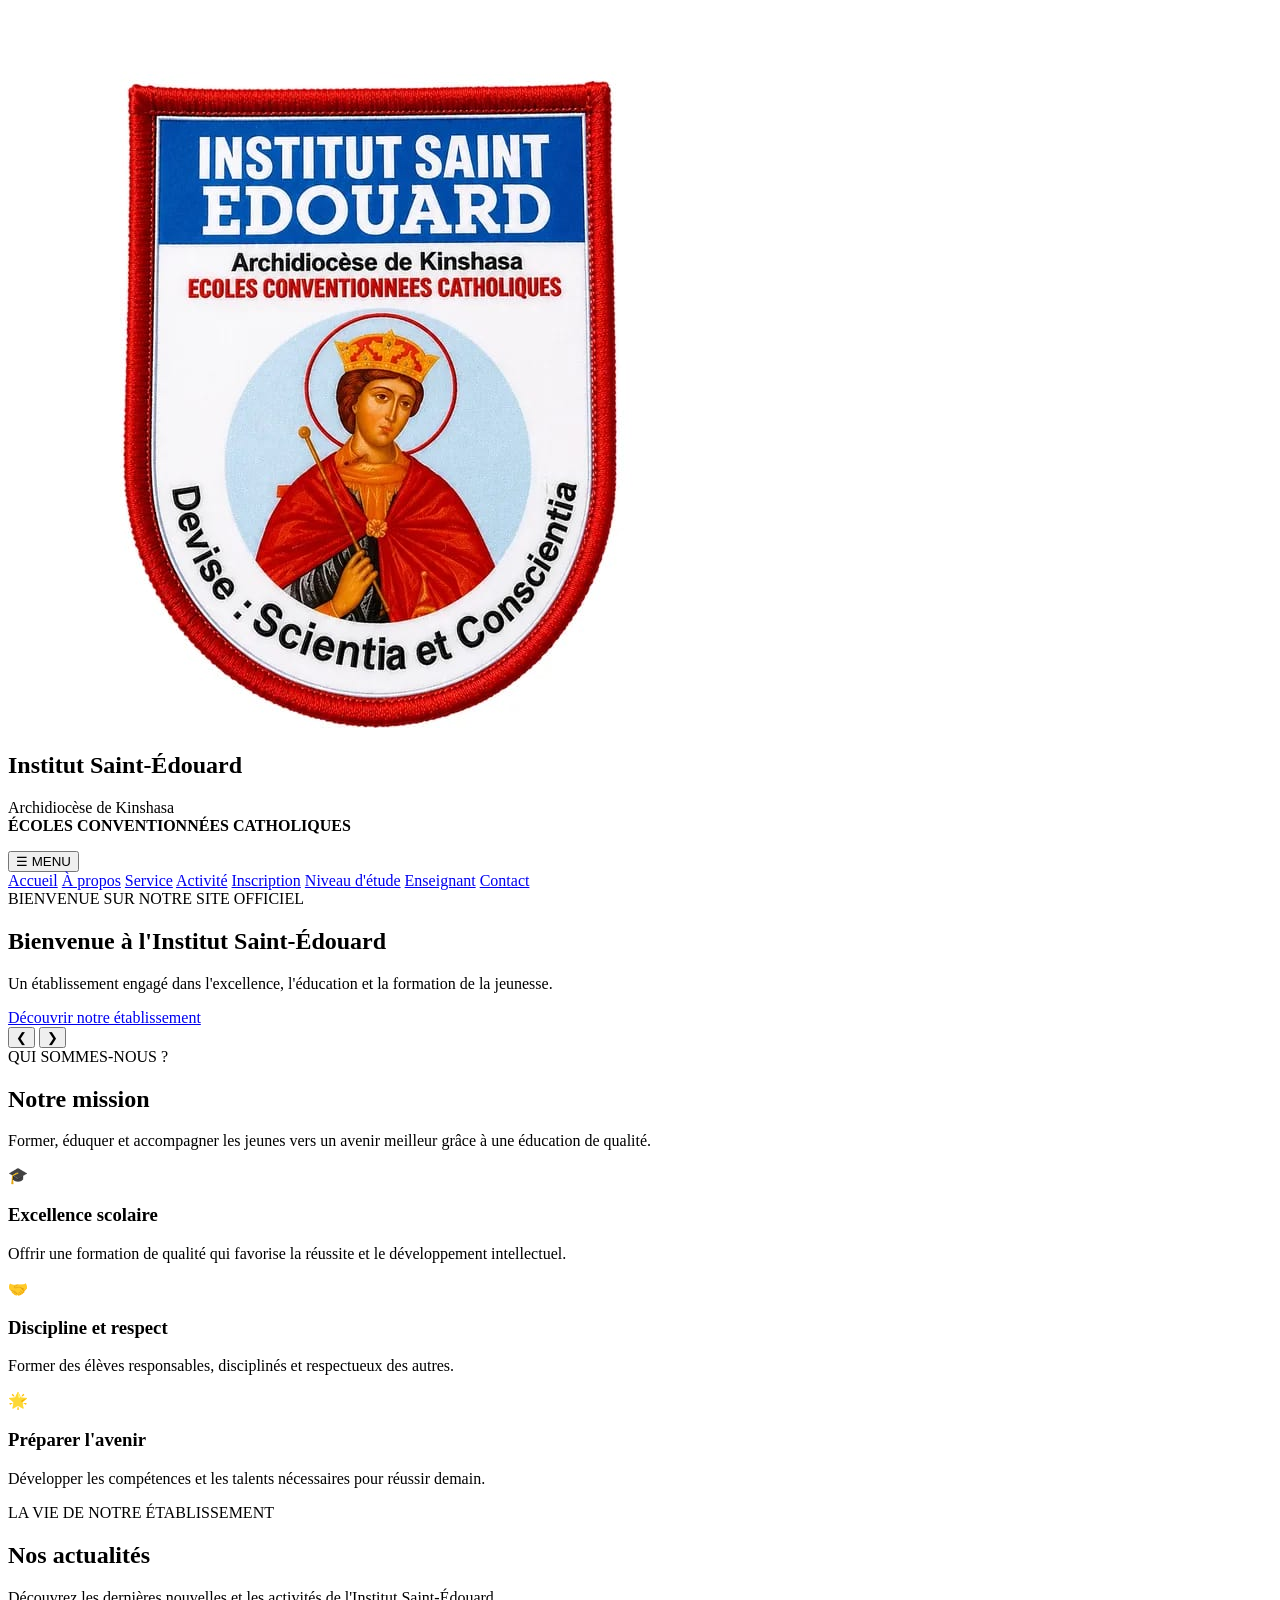
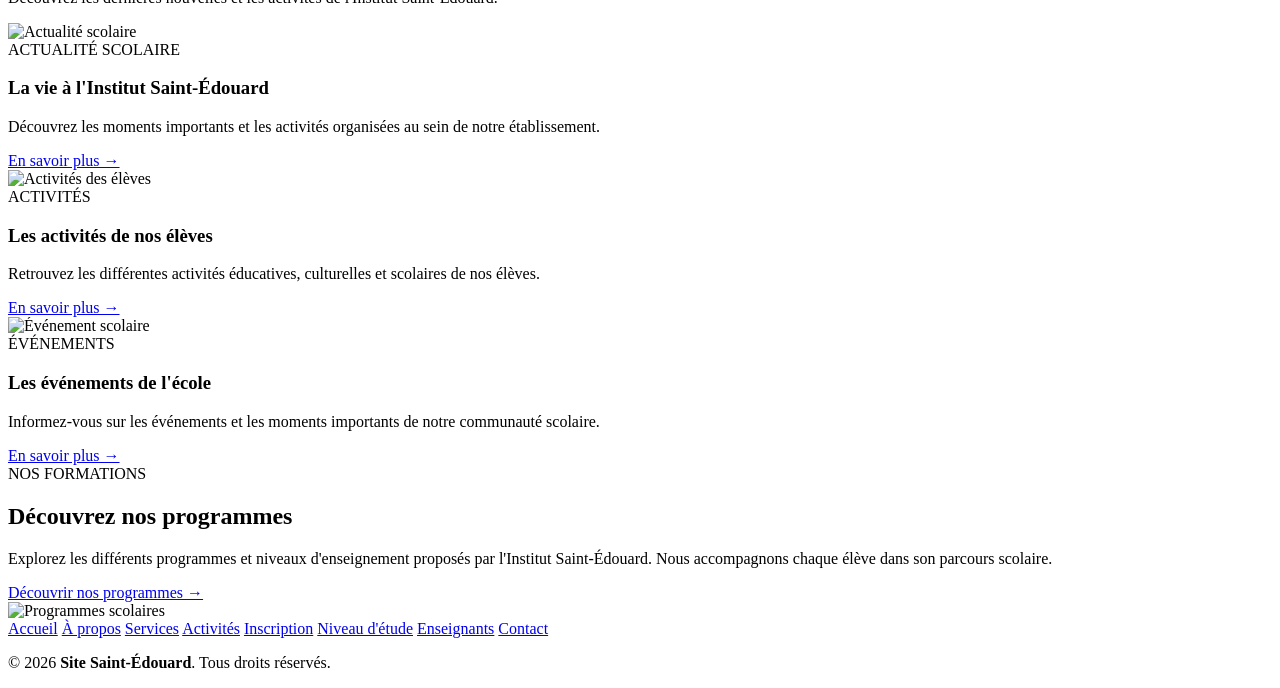
==== index.html @ 2441a12b "Update index.html" ====
<!DOCTYPE html>
<html lang="fr">

<head>
    <meta charset="UTF-8">
    <meta name="viewport" content="width=device-width, initial-scale=1.0">

    <title>Institut Saint-Édouard</title>

    <link rel="stylesheet" href="index.css">
</head>

<body>

<body>

    
<section class="accueil" id="accueil">

    <div class="fond-overlay"></div>

    <header class="header">
        <div class="identite">
            <img src="logo.jpeg" class="logo" alt="Logo">

            <div class="identite-texte">
                <h1>Institut Saint-Édouard</h1>
                <p>
                    Archidiocèse de Kinshasa<br>
                    <strong>ÉCOLES CONVENTIONNÉES CATHOLIQUES</strong>
                </p>
            </div>
        </div>

        <div class="navigation">
            <button class="menu-btn" id="menuBtn"
                aria-expanded="false" aria-controls="nav">
                <span class="menu-icon">☰</span> MENU
            </button>

            <nav class="nav" id="nav">
                <a href="accueil.html">Accueil</a>
                <a href="apropos.html">À propos</a>
                <a href="Service.html">Service</a>
                <a href="Activité.html">Activité</a>
                <a href="inscription.html">Inscription</a>
                <a href="Niveau_D'étude.html">Niveau d'étude</a>
                <a href="Enseignant.html">Enseignant</a>
                <a href="contact.html">Contact</a>
            </nav>
        </div>
    </header>

    <div class="hero-content" id="heroContent">
        <span class="sous-titre" id="slideSubtitle">
            BIENVENUE SUR NOTRE SITE OFFICIEL
        </span>

        <h2 id="slideTitle">
            Bienvenue à l'Institut Saint-Édouard
        </h2>

        <p id="slideDescription">
            Un établissement engagé dans l'excellence,
            l'éducation et la formation de la jeunesse.
        </p>

        <a href="apropos.html" class="btn-decouvrir">
            Découvrir notre établissement
        </a>
    </div>

    <div class="slider-controls">
        <button id="prevSlide" aria-label="Image précédente">❮</button>
        <button id="nextSlide" aria-label="Image suivante">❯</button>
    </div>

    <div class="slider-indicators" id="sliderIndicators"></div>

</section>
    
<section class="mission-section">

    <div class="section-heading">
        <span>QUI SOMMES-NOUS ?</span>
        <h2>Notre mission</h2>
        <p>
            Former, éduquer et accompagner les jeunes vers un avenir
            meilleur grâce à une éducation de qualité.
        </p>
    </div>

    <div class="mission-container">

        <div class="mission-card">
            <div class="mission-icon">🎓</div>
            <h3>Excellence scolaire</h3>
            <p>
                Offrir une formation de qualité qui favorise
                la réussite et le développement intellectuel.
            </p>
        </div>

        <div class="mission-card">
            <div class="mission-icon">🤝</div>
            <h3>Discipline et respect</h3>
            <p>
                Former des élèves responsables, disciplinés
                et respectueux des autres.
            </p>
        </div>

        <div class="mission-card">
            <div class="mission-icon">🌟</div>
            <h3>Préparer l'avenir</h3>
            <p>
                Développer les compétences et les talents
                nécessaires pour réussir demain.
            </p>
        </div>

    </div>

</section>


<section class="actualites-section">

    <div class="section-heading">
        <span>LA VIE DE NOTRE ÉTABLISSEMENT</span>
        <h2>Nos actualités</h2>
        <p>
            Découvrez les dernières nouvelles et les activités
            de l'Institut Saint-Édouard.
        </p>
    </div>

    <div class="actualites-container">

        <article class="actualite-card">
            <img src="programmes6.jpg" alt="Actualité scolaire">

            <div class="actualite-content">
                <span class="actualite-date">ACTUALITÉ SCOLAIRE</span>
                <h3>La vie à l'Institut Saint-Édouard</h3>
                <p>
                    Découvrez les moments importants et les activités
                    organisées au sein de notre établissement.
                </p>
                <a href="actualite1.html">En savoir plus →</a>
            </div>
        </article>

        <article class="actualite-card">
            <img src="programmes1.jpg" alt="Activités des élèves">

            <div class="actualite-content">
                <span class="actualite-date">ACTIVITÉS</span>
                <h3>Les activités de nos élèves</h3>
                <p>
                    Retrouvez les différentes activités éducatives,
                    culturelles et scolaires de nos élèves.
                </p>
                <a href="actualite2.html">En savoir plus →</a>
            </div>
        </article>

        <article class="actualite-card">
            <img src="programmes5.jpg" alt="Événement scolaire">

            <div class="actualite-content">
                <span class="actualite-date">ÉVÉNEMENTS</span>
                <h3>Les événements de l'école</h3>
                <p>
                    Informez-vous sur les événements et les moments
                    importants de notre communauté scolaire.
                </p>
                <a href="actualite3.html">En savoir plus →</a>
            </div>
        </article>

    </div>

</section>


<section class="programmes-section">

    <div class="programmes-content">

        <div class="programmes-text">
            <span>NOS FORMATIONS</span>

            <h2>Découvrez nos programmes</h2>

            <p>
                Explorez les différents programmes et niveaux
                d'enseignement proposés par l'Institut Saint-Édouard.
                Nous accompagnons chaque élève dans son parcours scolaire.
            </p>

            <a href="Niveau_D'étude.html" class="btn-programmes">
                Découvrir nos programmes →
            </a>
        </div>

        <div class="programmes-image">
            <img src="school3.PNG" alt="Programmes scolaires">
        </div>

    </div>

</section>

<footer class="footer">

    <div class="footer-navigation">
        <a href="accueil.html">Accueil</a>
        <a href="apropos.html">À propos</a>
        <a href="Service.html">Services</a>
        <a href="Activité.html">Activités</a>
        <a href="inscription.html">Inscription</a>
        <a href="Niveau_D'étude.html">Niveau d'étude</a>
        <a href="Enseignant.html">Enseignants</a>
        <a href="contact.html">Contact</a>
    </div>

    <div class="footer-divider"></div>

    <p class="footer-copy">
        © 2026 <strong>Site Saint-Édouard</strong>.
        Tous droits réservés.
    </p>

</footer>



    <script src="index.js"></script>

</body>
</html>
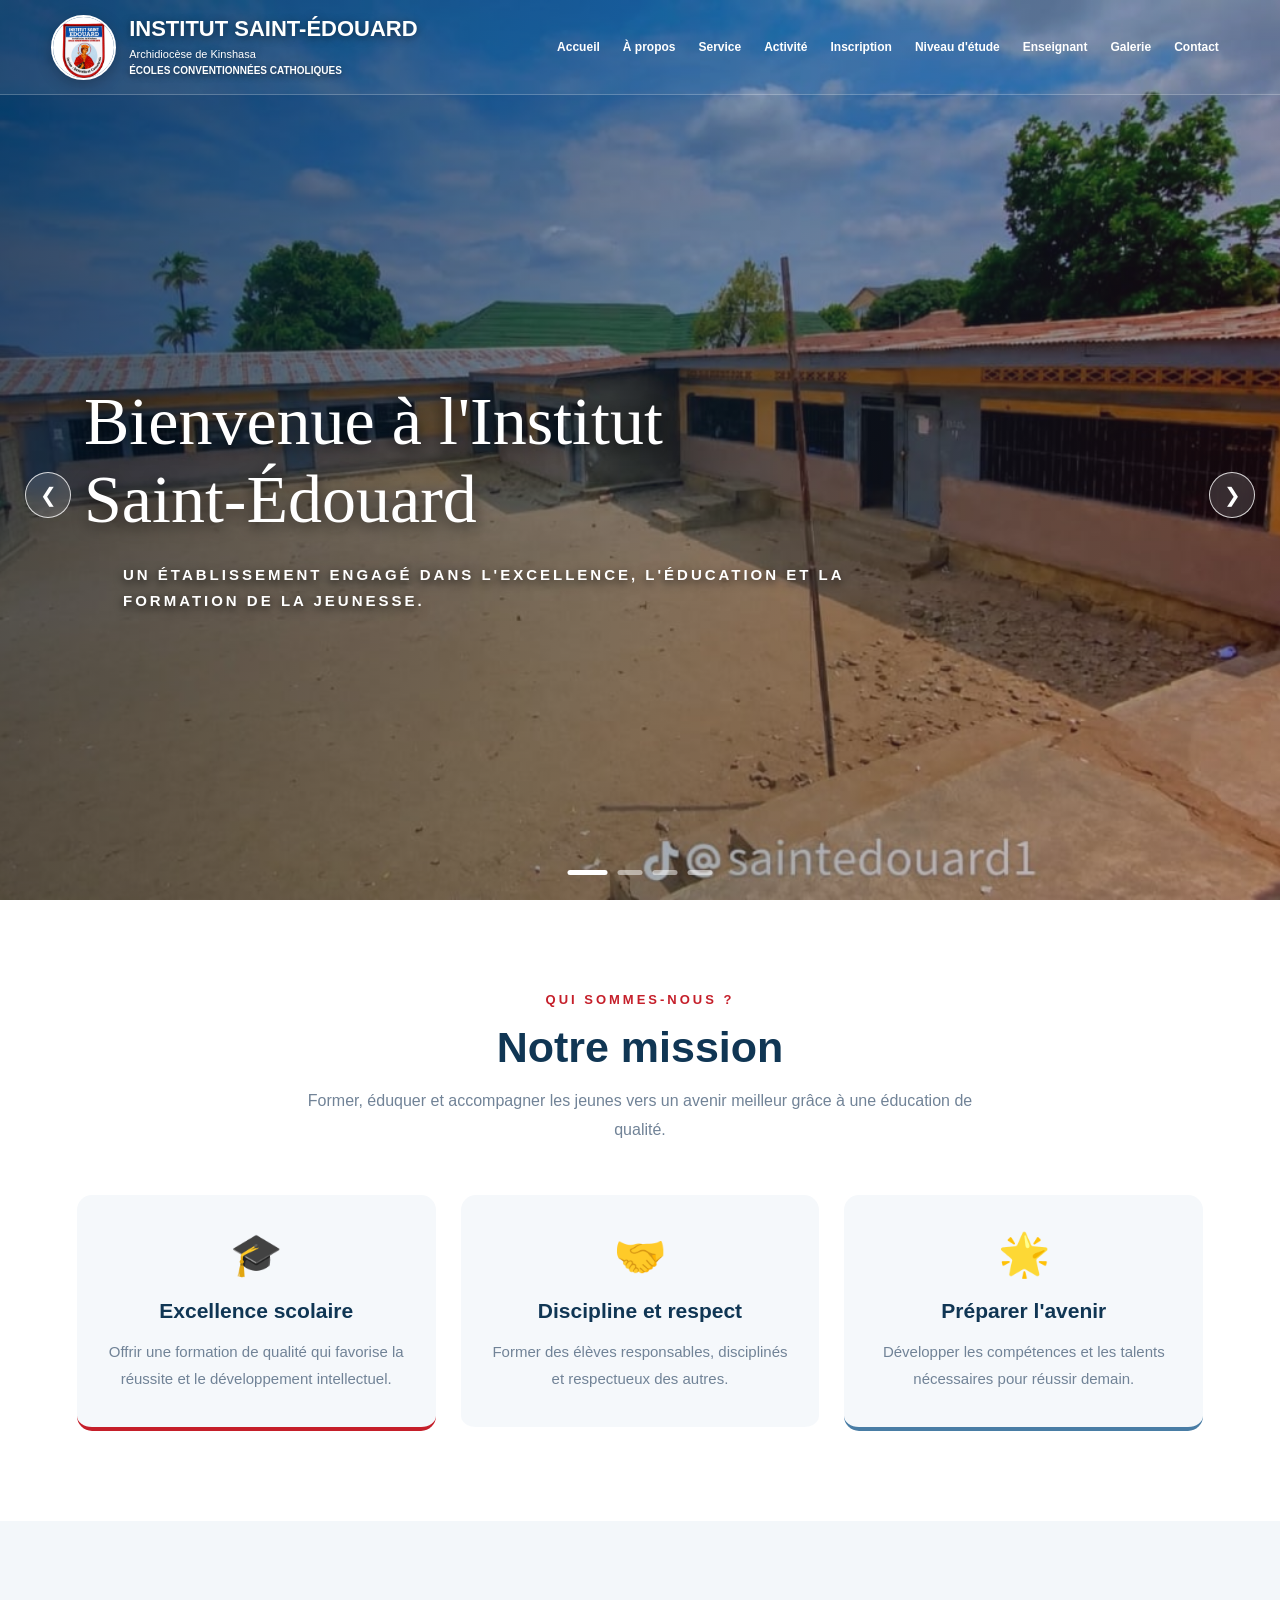
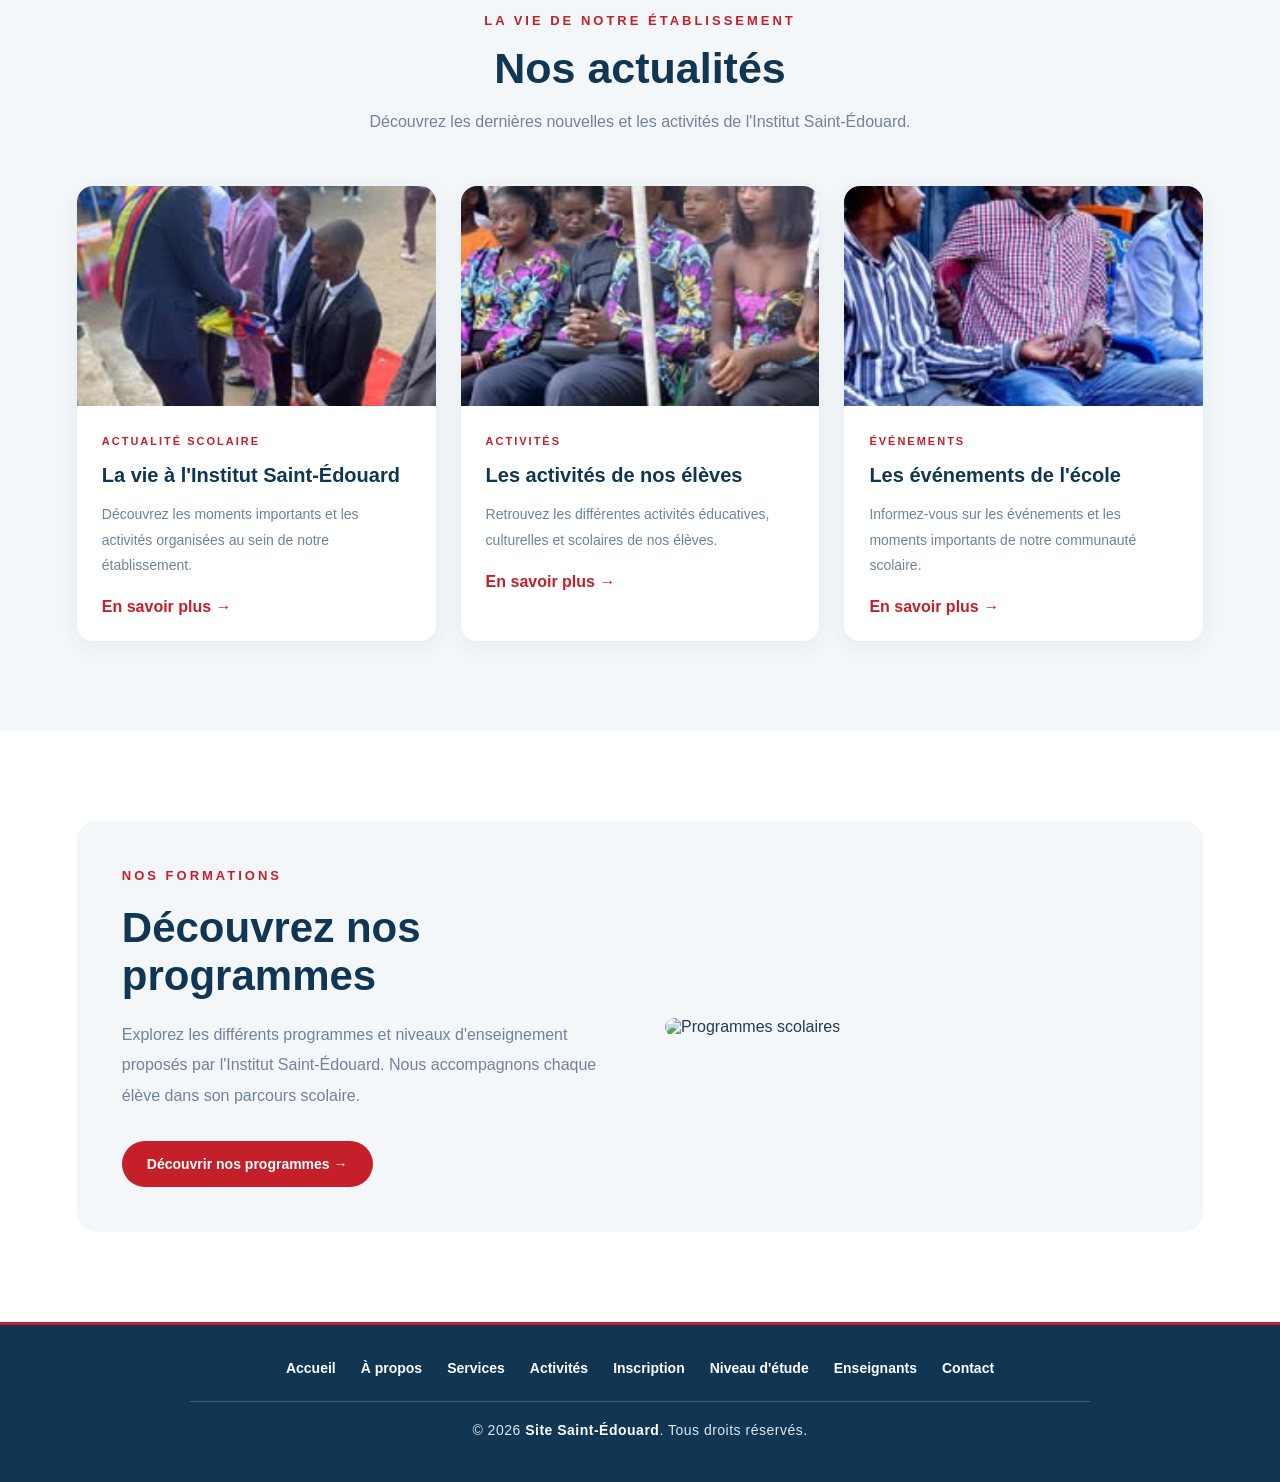
==== commit ba6415d2: "Fix HTML structure and add missing elements" ====
--- a/index.html
+++ b/index.html
@@ -45,8 +45,9 @@
                 <a href="Service.html">Service</a>
                 <a href="Activité.html">Activité</a>
                 <a href="inscription.html">Inscription</a>
-                <a href="Niveau_D'étude.html">Niveau d'étude</a>
+                <a href="Niveau_D'etude.html">Niveau d'étude</a>
                 <a href="Enseignant.html">Enseignant</a>
+                <a href="Galerie.html">Galerie</a>
                 <a href="contact.html">Contact</a>
             </nav>
         </div>
--- a/index.css
+++ b/index.css
@@ -0,0 +1,1316 @@
+
+/* =========================================================
+   INSTITUT SAINT-ÉDOUARD
+   DESIGN PROFESSIONNEL
+   ROUGE - BLANC - BLEU CALME
+========================================================= */
+
+:root {
+    --rouge: #c51f2a;
+    --rouge-fonce: #94151d;
+
+    --bleu: #497da5;
+    --bleu-fonce: #174c7c;
+    --bleu-profond: #103654;
+    --bleu-clair: #eaf3fa;
+
+    --blanc: #ffffff;
+    --texte: #263b50;
+    --texte-secondaire: #718397;
+}
+
+/* =========================================================
+   1. RESET GÉNÉRAL
+========================================================= */
+
+* {
+    margin: 0;
+    padding: 0;
+    box-sizing: border-box;
+}
+
+html {
+    scroll-behavior: smooth;
+}
+
+body {
+    font-family: 'Segoe UI', Arial, sans-serif;
+    overflow-x: hidden;
+    background: var(--blanc);
+    color: var(--texte);
+}
+
+img {
+    max-width: 100%;
+}
+
+/* =========================================================
+   2. ACCUEIL ET IMAGE PLEIN ÉCRAN
+========================================================= */
+
+.accueil {
+    width: 100%;
+    min-height: 100vh;
+    min-height: 100svh;
+
+    position: relative;
+
+    display: flex;
+    flex-direction: column;
+
+    background-image: url("fond.jpeg");
+    background-size: cover;
+    background-position: center;
+    background-repeat: no-repeat;
+
+    overflow: hidden;
+    transition: background-image 0.7s ease-in-out;
+}
+
+/* Voile sombre sur l'image */
+
+.fond-overlay {
+    position: absolute;
+    inset: 0;
+
+    background: linear-gradient(
+        110deg,
+        rgba(5, 24, 43, 0.68),
+        rgba(15, 45, 70, 0.42),
+        rgba(80, 15, 25, 0.28)
+    );
+
+    z-index: 0;
+    pointer-events: none;
+}
+
+/* =========================================================
+   3. EN-TÊTE
+========================================================= */
+
+.header {
+    position: relative;
+    z-index: 10;
+
+    width: 100%;
+    min-height: 95px;
+
+    padding: 10px 4%;
+
+    display: flex;
+    align-items: center;
+    justify-content: space-between;
+
+    gap: 20px;
+
+    background: rgba(255, 255, 255, 0.07);
+    border-bottom: 1px solid rgba(255,255,255,0.22);
+
+    animation: apparitionHaut 0.9s ease;
+}
+
+/* =========================================================
+   4. IDENTITÉ ET LOGO
+========================================================= */
+
+.identite {
+    display: flex;
+    align-items: center;
+    gap: 13px;
+
+    flex-shrink: 0;
+
+    animation: apparitionGauche 1s ease;
+}
+
+.logo {
+    width: 65px;
+    height: 65px;
+
+    border-radius: 50%;
+    border: 2px solid white;
+
+    object-fit: cover;
+
+    box-shadow: 0 4px 15px rgba(0,0,0,0.25);
+}
+
+.identite-texte h1 {
+    color: white;
+
+    font-size: 22px;
+    font-weight: 850;
+
+    text-transform: uppercase;
+    margin-bottom: 4px;
+
+    text-shadow: 0 2px 8px rgba(0,0,0,0.5);
+}
+
+.identite-texte p {
+    color: white;
+
+    font-size: 11px;
+    line-height: 1.5;
+
+    text-shadow: 0 2px 6px rgba(0,0,0,0.5);
+}
+
+.identite-texte strong {
+    color: white;
+    font-size: 10px;
+}
+
+/* =========================================================
+   5. NAVIGATION ORDINATEUR
+========================================================= */
+
+.navigation {
+    position: relative;
+    display: flex;
+    align-items: center;
+
+    animation: apparitionDroite 1s ease;
+}
+
+/* Bouton MENU caché sur PC */
+
+.menu-btn {
+    display: none;
+}
+
+/* Navigation horizontale */
+
+.nav {
+    position: static;
+
+    display: flex;
+    flex-direction: row;
+    align-items: center;
+
+    gap: 3px;
+
+    min-width: auto;
+
+    background: transparent;
+    backdrop-filter: none;
+
+    border-radius: 0;
+    overflow: visible;
+}
+
+.nav a {
+    color: white;
+
+    text-decoration: none;
+
+    padding: 12px 10px;
+
+    font-size: 12px;
+    font-weight: 700;
+
+    white-space: nowrap;
+
+    border-radius: 30px;
+
+    transition: 0.3s ease;
+}
+
+.nav a:hover {
+    background: rgba(255,255,255,0.2);
+    color: white;
+
+    transform: translateY(-3px);
+}
+
+/* =========================================================
+   6. TEXTE PRINCIPAL DU DIAPORAMA
+========================================================= */
+
+.hero-content {
+    position: relative;
+    z-index: 5;
+
+    flex: 1;
+
+    width: 90%;
+    max-width: 1200px;
+
+    margin: auto;
+    padding: 50px 20px;
+
+    display: flex;
+    flex-direction: column;
+
+    justify-content: center;
+    align-items: flex-start;
+
+    text-align: left;
+
+    color: white;
+
+    transition: opacity 0.4s ease, transform 0.4s ease;
+}
+
+/* Sous-titre masqué pour correspondre à l'exemple */
+
+.hero-content .sous-titre {
+    display: none;
+}
+
+/* Grand titre élégant */
+
+.hero-content h2 {
+    max-width: 950px;
+
+    color: white;
+
+    font-family: Georgia, "Times New Roman", serif;
+
+    font-size: clamp(42px, 5.5vw, 68px);
+
+    font-weight: 400;
+    line-height: 1.15;
+
+    margin-bottom: 24px;
+
+    text-align: left;
+
+    text-shadow: 0 4px 15px rgba(0,0,0,0.65);
+
+    animation: titreApparition 1s ease both;
+}
+
+/* Description en majuscules */
+
+.hero-content p {
+    max-width: 780px;
+
+    color: white;
+
+    font-size: clamp(12px, 1.3vw, 15px);
+
+    font-weight: 800;
+
+    line-height: 1.7;
+
+    letter-spacing: 3px;
+
+    text-transform: uppercase;
+
+    text-align: left;
+
+    padding-left: 39px;
+
+    margin: 0;
+
+    text-shadow: 0 3px 10px rgba(0,0,0,0.8);
+
+    animation: descriptionApparition 1.2s ease both;
+}
+
+/* =========================================================
+   7. FLÈCHE ROUGE À CÔTÉ DE LA DESCRIPTION
+========================================================= */
+
+.btn-decouvrir {
+    position: absolute;
+
+    left: 20px;
+
+    top: 50%;
+    transform: translateY(15px);
+
+    width: 23px;
+    height: 56px;
+
+    display: flex;
+    align-items: center;
+    justify-content: center;
+
+    padding: 0;
+
+    background: var(--rouge);
+
+    color: white;
+
+    border: none;
+    border-radius: 20px;
+
+    text-decoration: none;
+
+    font-size: 0;
+
+    transition: 0.3s ease;
+
+    animation: flecheApparition 1.3s ease both;
+}
+
+.btn-decouvrir::after {
+    content: "›";
+
+    color: white;
+
+    font-size: 29px;
+    line-height: 1;
+}
+
+.btn-decouvrir:hover {
+    background: var(--rouge-fonce);
+
+    transform: translate(4px, 15px);
+}
+
+/* =========================================================
+   8. ANIMATIONS DU DIAPORAMA
+========================================================= */
+
+.hero-content.changing {
+    opacity: 0;
+    transform: translateY(20px);
+}
+
+@keyframes titreApparition {
+    from {
+        opacity: 0;
+        transform: translateY(35px);
+    }
+
+    to {
+        opacity: 1;
+        transform: translateY(0);
+    }
+}
+
+@keyframes descriptionApparition {
+    from {
+        opacity: 0;
+        transform: translateX(-25px);
+    }
+
+    to {
+        opacity: 1;
+        transform: translateX(0);
+    }
+}
+
+@keyframes flecheApparition {
+    from {
+        opacity: 0;
+        transform: translate(-15px, 15px);
+    }
+
+    to {
+        opacity: 1;
+        transform: translate(0, 15px);
+    }
+}
+
+@keyframes apparitionHaut {
+    from {
+        opacity: 0;
+        transform: translateY(-25px);
+    }
+
+    to {
+        opacity: 1;
+        transform: translateY(0);
+    }
+}
+
+@keyframes apparitionGauche {
+    from {
+        opacity: 0;
+        transform: translateX(-30px);
+    }
+
+    to {
+        opacity: 1;
+        transform: translateX(0);
+    }
+}
+
+@keyframes apparitionDroite {
+    from {
+        opacity: 0;
+        transform: translateX(30px);
+    }
+
+    to {
+        opacity: 1;
+        transform: translateX(0);
+    }
+}
+
+/* =========================================================
+   9. COMMANDES DU DIAPORAMA
+========================================================= */
+
+.slider-controls {
+    position: absolute;
+
+    z-index: 8;
+
+    top: 55%;
+    left: 0;
+
+    width: 100%;
+
+    padding: 0 25px;
+
+    display: flex;
+    justify-content: space-between;
+
+    transform: translateY(-50%);
+
+    pointer-events: none;
+}
+
+.slider-controls button {
+    width: 46px;
+    height: 46px;
+
+    border-radius: 50%;
+
+    border: 1px solid rgba(255,255,255,0.8);
+
+    background: rgba(255,255,255,0.14);
+
+    color: white;
+
+    font-size: 20px;
+
+    cursor: pointer;
+
+    backdrop-filter: blur(8px);
+
+    pointer-events: auto;
+
+    transition: 0.3s;
+}
+
+.slider-controls button:hover {
+    background: var(--rouge);
+    border-color: var(--rouge);
+
+    transform: scale(1.1);
+}
+
+/* Indicateurs du diaporama */
+
+.slider-indicators {
+    position: absolute;
+
+    z-index: 8;
+
+    bottom: 25px;
+    left: 50%;
+
+    transform: translateX(-50%);
+
+    display: flex;
+    gap: 10px;
+}
+
+.slider-indicators span {
+    width: 25px;
+    height: 5px;
+
+    border-radius: 10px;
+
+    background: rgba(255,255,255,0.5);
+
+    cursor: pointer;
+
+    transition: 0.3s;
+}
+
+.slider-indicators span.active {
+    width: 40px;
+    background: white;
+}
+
+/* =========================================================
+   10. SECTION TITRES
+========================================================= */
+
+.section-heading {
+    text-align: center;
+
+    max-width: 750px;
+
+    margin: 0 auto 50px;
+
+    padding: 0 15px;
+}
+
+.section-heading span {
+    color: var(--rouge);
+
+    font-size: 13px;
+    font-weight: 800;
+
+    letter-spacing: 3px;
+}
+
+.section-heading h2 {
+    color: var(--bleu-profond);
+
+    font-size: clamp(30px, 4vw, 43px);
+
+    margin: 15px 0;
+
+    font-weight: 900;
+}
+
+.section-heading p {
+    color: var(--texte-secondaire);
+
+    font-size: 16px;
+    line-height: 1.8;
+}
+
+/* =========================================================
+   11. NOTRE MISSION
+========================================================= */
+
+.mission-section {
+    background: white;
+
+    padding: 90px 6%;
+}
+
+.mission-container {
+    max-width: 1200px;
+
+    margin: auto;
+
+    display: grid;
+
+    grid-template-columns: repeat(3, 1fr);
+
+    gap: 25px;
+}
+
+.mission-card {
+    background: #f5f8fb;
+
+    padding: 35px 25px;
+
+    border-radius: 15px;
+
+    text-align: center;
+
+    border-bottom: 4px solid var(--rouge);
+
+    transition: 0.35s;
+}
+
+.mission-card:nth-child(2) {
+    border-bottom-color: white;
+}
+
+.mission-card:nth-child(3) {
+    border-bottom-color: var(--bleu);
+}
+
+.mission-card:hover {
+    transform: translateY(-9px);
+
+    box-shadow: 0 15px 35px rgba(16,54,84,0.12);
+}
+
+.mission-icon {
+    font-size: 42px;
+
+    margin-bottom: 20px;
+}
+
+.mission-card h3 {
+    color: var(--bleu-profond);
+
+    font-size: 21px;
+
+    margin-bottom: 15px;
+}
+
+.mission-card p {
+    color: var(--texte-secondaire);
+
+    font-size: 15px;
+    line-height: 1.8;
+}
+
+/* =========================================================
+   12. ACTUALITÉS
+========================================================= */
+
+.actualites-section {
+    background: #f3f7fa;
+
+    padding: 90px 6%;
+}
+
+.actualites-container {
+    max-width: 1200px;
+
+    margin: auto;
+
+    display: grid;
+
+    grid-template-columns: repeat(3, 1fr);
+
+    gap: 25px;
+}
+
+.actualite-card {
+    background: white;
+
+    border-radius: 16px;
+
+    overflow: hidden;
+
+    box-shadow: 0 5px 20px rgba(16,54,84,0.07);
+
+    transition: 0.35s;
+}
+
+.actualite-card:hover {
+    transform: translateY(-8px);
+
+    box-shadow: 0 15px 35px rgba(16,54,84,0.13);
+}
+
+.actualite-card img {
+    width: 100%;
+    height: 220px;
+
+    object-fit: cover;
+
+    display: block;
+
+    transition: 0.4s;
+}
+
+.actualite-card:hover img {
+    transform: scale(1.04);
+}
+
+.actualite-content {
+    padding: 25px;
+}
+
+.actualite-date {
+    color: var(--rouge);
+
+    font-size: 11px;
+    font-weight: 800;
+
+    letter-spacing: 2px;
+}
+
+.actualite-content h3 {
+    color: var(--bleu-profond);
+
+    font-size: 20px;
+
+    margin: 15px 0;
+}
+
+.actualite-content p {
+    color: var(--texte-secondaire);
+
+    font-size: 14px;
+    line-height: 1.8;
+
+    margin-bottom: 20px;
+}
+
+.actualite-content a {
+    color: var(--rouge);
+
+    text-decoration: none;
+
+    font-weight: 800;
+
+    transition: 0.3s;
+}
+
+.actualite-content a:hover {
+    color: var(--bleu-profond);
+}
+
+/* =========================================================
+   13. PROGRAMMES
+========================================================= */
+
+.programmes-section {
+    background: white;
+
+    padding: 90px 6%;
+}
+
+.programmes-content {
+    max-width: 1200px;
+
+    margin: auto;
+
+    display: grid;
+
+    grid-template-columns: 1fr 1fr;
+
+    gap: 50px;
+
+    align-items: center;
+
+    background: #f3f7fa;
+
+    padding: 45px;
+
+    border-radius: 20px;
+}
+
+.programmes-text > span {
+    color: var(--rouge);
+
+    font-size: 13px;
+    font-weight: 800;
+
+    letter-spacing: 3px;
+}
+
+.programmes-text h2 {
+    color: var(--bleu-profond);
+
+    font-size: clamp(30px, 4vw, 42px);
+
+    font-weight: 900;
+
+    margin: 20px 0;
+}
+
+.programmes-text p {
+    color: var(--texte-secondaire);
+
+    font-size: 16px;
+    line-height: 1.9;
+
+    margin-bottom: 30px;
+}
+
+.btn-programmes {
+    display: inline-block;
+
+    background: var(--rouge);
+
+    color: white;
+
+    text-decoration: none;
+
+    padding: 15px 25px;
+
+    border-radius: 40px;
+
+    font-size: 14px;
+    font-weight: 800;
+
+    transition: 0.3s;
+}
+
+.btn-programmes:hover {
+    background: var(--bleu-profond);
+
+    transform: translateY(-4px);
+}
+
+.programmes-image img {
+    width: 100%;
+    height: 330px;
+
+    object-fit: cover;
+
+    border-radius: 15px;
+}
+
+/* =========================================================
+   14. PIED DE PAGE
+========================================================= */
+
+.footer {
+    width: 100%;
+
+    min-height: 160px;
+
+    background: var(--bleu-profond);
+
+    color: white;
+
+    padding: 35px 20px 25px;
+
+    text-align: center;
+
+    position: relative;
+    z-index: 5;
+
+    border-top: 3px solid var(--rouge);
+}
+
+/* Navigation du pied de page */
+
+.footer-navigation {
+    display: flex;
+
+    justify-content: center;
+    align-items: center;
+
+    flex-wrap: wrap;
+
+    gap: 12px 25px;
+
+    margin-bottom: 25px;
+}
+
+.footer-navigation a {
+    color: white;
+
+    text-decoration: none;
+
+    font-size: 14px;
+    font-weight: 600;
+
+    transition: 0.3s;
+}
+
+.footer-navigation a:hover {
+    color: white;
+
+    transform: translateY(-3px);
+}
+
+/* Ligne de séparation */
+
+.footer-divider {
+    width: 85%;
+    max-width: 900px;
+
+    height: 1px;
+
+    background: rgba(255,255,255,0.2);
+
+    margin: 0 auto 20px;
+}
+
+/* Copyright */
+
+.footer-copy {
+    color: #dce8f1;
+
+    font-size: 14px;
+
+    margin: 0;
+
+    letter-spacing: 0.5px;
+}
+
+.footer-copy strong {
+    color: white;
+}
+
+/* =========================================================
+   15. TABLETTES
+========================================================= */
+
+@media (max-width: 1000px) {
+
+    .header {
+        padding: 10px 3%;
+    }
+
+    .nav a {
+        padding: 10px 7px;
+        font-size: 11px;
+    }
+
+    .identite-texte h1 {
+        font-size: 18px;
+    }
+
+    .logo {
+        width: 58px;
+        height: 58px;
+    }
+
+    .mission-container,
+    .actualites-container {
+        grid-template-columns: repeat(2, 1fr);
+    }
+
+    .programmes-content {
+        gap: 30px;
+        padding: 30px;
+    }
+}
+
+/* =========================================================
+   16. TÉLÉPHONES ET TABLETTES EN MODE MENU
+========================================================= */
+
+@media (max-width: 768px) {
+
+    /* En-tête */
+
+    .header {
+        min-height: 78px;
+
+        padding: 8px 3%;
+
+        gap: 10px;
+    }
+
+    .logo {
+        width: 52px;
+        height: 52px;
+    }
+
+    .identite {
+        gap: 9px;
+    }
+
+    .identite-texte h1 {
+        font-size: 16px;
+    }
+
+    .identite-texte p {
+        font-size: 9px;
+    }
+
+    .identite-texte strong {
+        font-size: 8px;
+    }
+
+    /* Bouton MENU */
+
+    .menu-btn {
+        display: block;
+
+        padding: 10px 14px;
+
+        background: rgba(255,255,255,0.12);
+
+        backdrop-filter: blur(15px);
+
+        border: 1px solid rgba(255,255,255,0.55);
+
+        color: white;
+
+        border-radius: 35px;
+
+        font-size: 12px;
+        font-weight: 700;
+
+        cursor: pointer;
+
+        transition: 0.3s;
+    }
+
+    .menu-btn:hover {
+        background: var(--rouge);
+    }
+
+    .menu-icon {
+        margin-right: 5px;
+    }
+
+    /* Menu déroulant */
+
+    .navigation {
+        position: relative;
+    }
+
+    .nav {
+        position: absolute;
+
+        top: calc(100% + 12px);
+        right: 0;
+
+        display: none;
+
+        flex-direction: column;
+        align-items: stretch;
+
+        width: 230px;
+
+        max-height: 70vh;
+        overflow-y: auto;
+
+        background: rgba(13,42,66,0.97);
+
+        backdrop-filter: blur(20px);
+
+        border: 1px solid rgba(255,255,255,0.2);
+
+        border-radius: 15px;
+
+        box-shadow: 0 12px 30px rgba(0,0,0,0.3);
+
+        gap: 0;
+    }
+
+    .nav.active {
+        display: flex;
+    }
+
+    .nav a {
+        display: block;
+
+        width: 100%;
+
+        padding: 14px 18px;
+
+        color: white;
+
+        font-size: 13px;
+
+        border-bottom: 1px solid rgba(255,255,255,0.12);
+
+        border-radius: 0;
+    }
+
+    .nav a:hover {
+        background: var(--rouge);
+        transform: none;
+    }
+
+    /* Diaporama */
+
+    .hero-content {
+        width: 94%;
+        padding: 40px 12px;
+    }
+
+    .hero-content h2 {
+        font-size: 39px;
+    }
+
+    .hero-content p {
+        font-size: 11px;
+        letter-spacing: 1.8px;
+        line-height: 1.8;
+        padding-left: 35px;
+    }
+
+    .btn-decouvrir {
+        left: 12px;
+        width: 21px;
+        height: 50px;
+    }
+
+    /* Contrôles du diaporama */
+
+    .slider-controls {
+        padding: 0 12px;
+    }
+
+    .slider-controls button {
+        width: 38px;
+        height: 38px;
+        font-size: 16px;
+    }
+
+    .slider-indicators {
+        bottom: 15px;
+    }
+
+    /* Programmes */
+
+    .programmes-content {
+        grid-template-columns: 1fr;
+        padding: 30px;
+    }
+}
+
+/* =========================================================
+   17. PETITS TÉLÉPHONES
+========================================================= */
+
+@media (max-width: 480px) {
+
+    .header {
+        min-height: 68px;
+        padding: 7px 10px;
+    }
+
+    .logo {
+        width: 45px;
+        height: 45px;
+    }
+
+    .identite {
+        gap: 7px;
+    }
+
+    .identite-texte h1 {
+        font-size: 11px;
+    }
+
+    .identite-texte p {
+        font-size: 8px;
+    }
+
+    .identite-texte strong {
+        font-size: 7px;
+    }
+
+    .menu-btn {
+        padding: 9px 10px;
+        font-size: 10px;
+    }
+
+    .menu-icon {
+        font-size: 15px;
+    }
+
+    .nav {
+        width: 210px;
+    }
+
+    /* Textes du diaporama */
+
+    .hero-content {
+        width: 96%;
+        padding: 30px 8px;
+    }
+
+    .hero-content h2 {
+        font-size: 32px;
+        margin-bottom: 20px;
+    }
+
+    .hero-content p {
+        font-size: 10px;
+        letter-spacing: 1.3px;
+        line-height: 1.8;
+        padding-left: 31px;
+    }
+
+    .btn-decouvrir {
+        left: 8px;
+        width: 19px;
+        height: 45px;
+    }
+
+    /* Sections */
+
+    .mission-section,
+    .actualites-section,
+    .programmes-section {
+        padding: 60px 18px;
+    }
+
+    .mission-container,
+    .actualites-container {
+        grid-template-columns: 1fr;
+    }
+
+    .mission-card {
+        padding: 30px 20px;
+    }
+
+    .actualite-card img {
+        height: 200px;
+    }
+
+    .programmes-content {
+        padding: 22px;
+        gap: 25px;
+    }
+
+    .programmes-image img {
+        height: 220px;
+    }
+
+    .section-heading {
+        margin-bottom: 35px;
+    }
+
+    /* Pied de page */
+
+    .footer {
+        padding: 30px 15px 22px;
+    }
+
+    .footer-navigation {
+        gap: 15px 18px;
+    }
+
+    .footer-navigation a {
+        font-size: 12px;
+    }
+
+    .footer-copy {
+        font-size: 12px;
+        line-height: 1.7;
+    }
+}
+
+/* =========================================================
+   18. TRÈS PETITS ÉCRANS
+========================================================= */
+
+@media (max-width: 340px) {
+
+    .logo {
+        width: 38px;
+        height: 38px;
+    }
+
+    .identite-texte h1 {
+        font-size: 9px;
+    }
+
+    .identite-texte p {
+        font-size: 7px;
+    }
+
+    .identite-texte strong {
+        font-size: 6px;
+    }
+
+    .menu-btn {
+        padding: 8px;
+    }
+
+    .hero-content h2 {
+        font-size: 28px;
+    }
+
+    .hero-content p {
+        font-size: 9px;
+        letter-spacing: 1px;
+    }
+}
+
+/* =========================================================
+   19. ACCESSIBILITÉ
+========================================================= */
+
+@media (prefers-reduced-motion: reduce) {
+
+    *,
+    *::before,
+    *::after {
+        animation: none !important;
+        transition: none !important;
+        scroll-behavior: auto !important;
+    }
+}
+/* SUPPRIMER LA PETITE FLÈCHE ROUGE */
+
+.btn-decouvrir {
+    display: none !important;
+}
+
+.btn-decouvrir::after {
+    display: none !important;
+    content: none !important;
+}
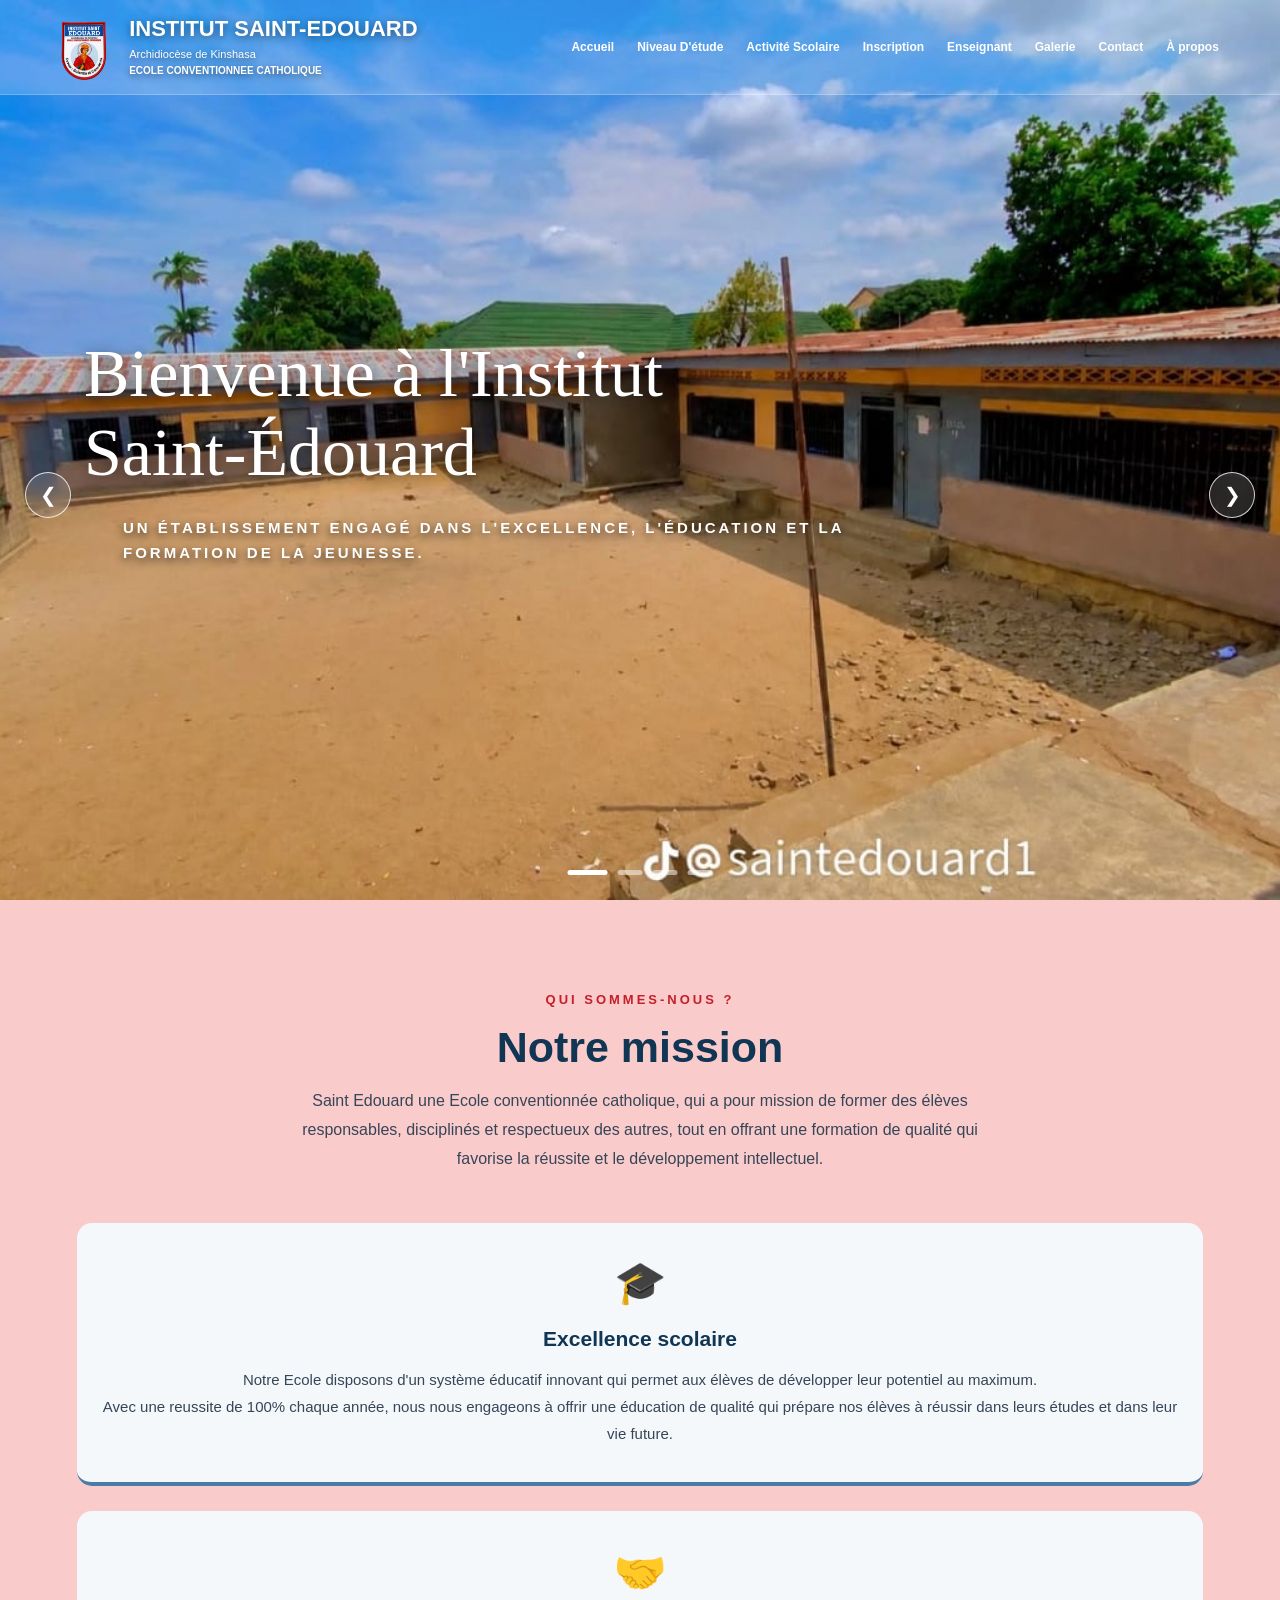
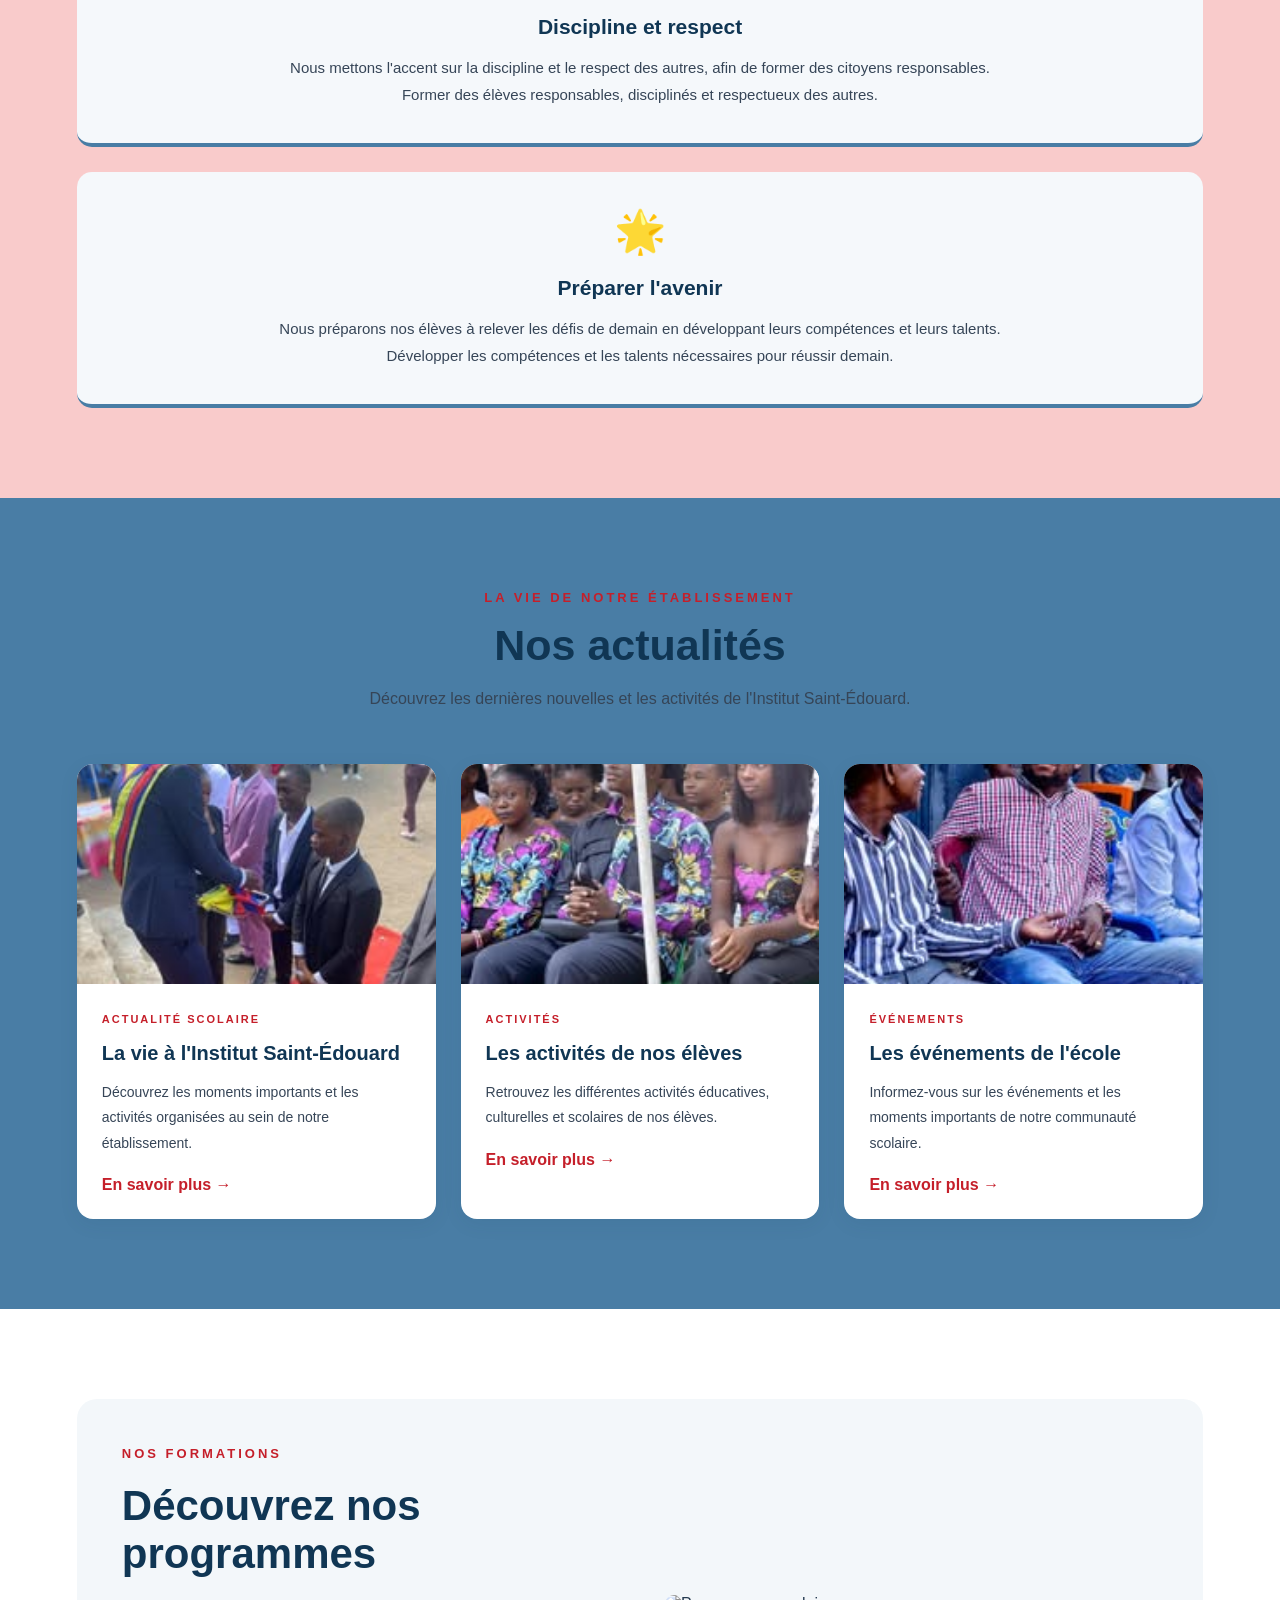
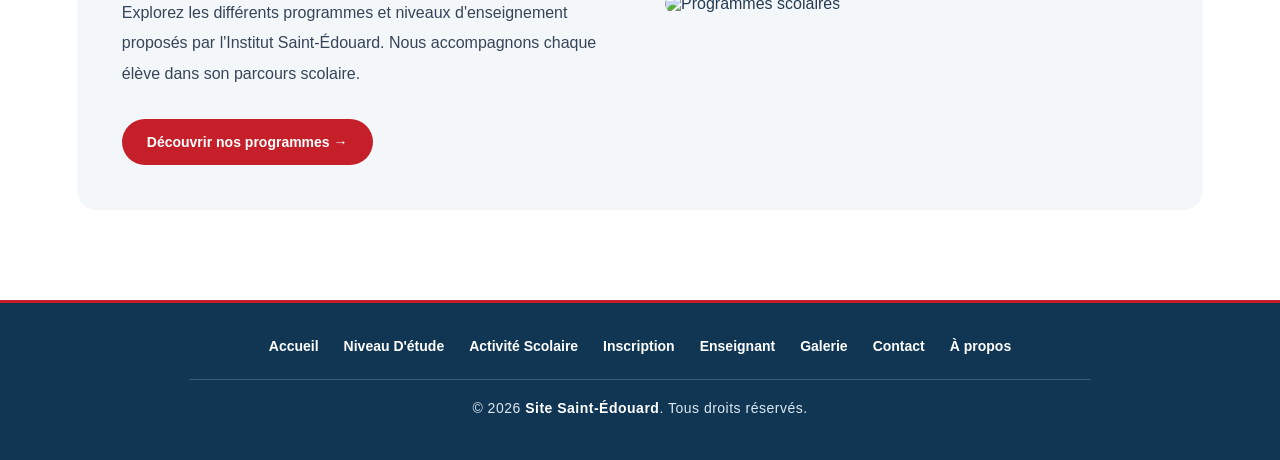
==== commit 9a329e53: "Version propre du projet" ====
--- a/index.html
+++ b/index.html
@@ -5,31 +5,25 @@
 <head>
     <meta charset="UTF-8">
     <meta name="viewport" content="width=device-width, initial-scale=1.0">
-
-    <title>Institut Saint-Édouard</title>
-
+    <title>Institut Saint-Edouard</title>
+    <link rel="shortcut icon" href="images/logo.ico" type="image/x-icon">
     <link rel="stylesheet" href="index.css">
+    <script src="index.js" defer></script>
 </head>
 
 <body>
-
-<body>
-
-    
 <section class="accueil" id="accueil">
-
-    <div class="fond-overlay"></div>
-
     <header class="header">
         <div class="identite">
-            <img src="logo.jpeg" class="logo" alt="Logo">
-
+            <img src="Images/logo.ico" class="logo" alt="Logo">
             <div class="identite-texte">
-                <h1>Institut Saint-Édouard</h1>
-                <p>
-                    Archidiocèse de Kinshasa<br>
-                    <strong>ÉCOLES CONVENTIONNÉES CATHOLIQUES</strong>
-                </p>
+                <h1>Institut Saint-Edouard</h1>
+                <p>
+                    Archidiocèse de Kinshasa
+                </p>
+                    <p>
+                        <strong>ECOLE CONVENTIONNEE CATHOLIQUE</strong>
+                    </p>
             </div>
         </div>
 
@@ -40,15 +34,15 @@
             </button>
 
             <nav class="nav" id="nav">
-                <a href="accueil.html">Accueil</a>
-                <a href="apropos.html">À propos</a>
-                <a href="Service.html">Service</a>
-                <a href="Activité.html">Activité</a>
+                <a href="index.html">Accueil</a>
+                <a href="Niveau_D'etude.html">Niveau D'étude</a>
+                <a href="Activite_Scolaire.html">Activité Scolaire</a>
                 <a href="inscription.html">Inscription</a>
-                <a href="Niveau_D'etude.html">Niveau d'étude</a>
                 <a href="Enseignant.html">Enseignant</a>
                 <a href="Galerie.html">Galerie</a>
                 <a href="contact.html">Contact</a>
+                <a href="A_propos.html">À propos</a>
+
             </nav>
         </div>
     </header>
@@ -87,8 +81,7 @@
         <span>QUI SOMMES-NOUS ?</span>
         <h2>Notre mission</h2>
         <p>
-            Former, éduquer et accompagner les jeunes vers un avenir
-            meilleur grâce à une éducation de qualité.
+        Saint Edouard une Ecole conventionnée catholique, qui a pour mission de former des élèves responsables, disciplinés et respectueux des autres, tout en offrant une formation de qualité qui favorise la réussite et le développement intellectuel.    
         </p>
     </div>
 
@@ -98,8 +91,10 @@
             <div class="mission-icon">🎓</div>
             <h3>Excellence scolaire</h3>
             <p>
-                Offrir une formation de qualité qui favorise
-                la réussite et le développement intellectuel.
+                Notre Ecole disposons d'un système éducatif innovant qui permet aux élèves de développer leur potentiel au maximum.
+            </p>
+            <p>
+               Avec une reussite de 100% chaque année, nous nous engageons à offrir une éducation de qualité qui prépare nos élèves à réussir dans leurs études et dans leur vie future.
             </p>
         </div>
 
@@ -107,6 +102,10 @@
             <div class="mission-icon">🤝</div>
             <h3>Discipline et respect</h3>
             <p>
+                Nous mettons l'accent sur la discipline et le respect
+                des autres, afin de former des citoyens responsables.
+            </p>
+            <p>
                 Former des élèves responsables, disciplinés
                 et respectueux des autres.
             </p>
@@ -115,6 +114,10 @@
         <div class="mission-card">
             <div class="mission-icon">🌟</div>
             <h3>Préparer l'avenir</h3>
+            <p>
+                Nous préparons nos élèves à relever les défis de demain
+                en développant leurs compétences et leurs talents.
+            </p>
             <p>
                 Développer les compétences et les talents
                 nécessaires pour réussir demain.
@@ -149,7 +152,7 @@
                     Découvrez les moments importants et les activités
                     organisées au sein de notre établissement.
                 </p>
-                <a href="actualite1.html">En savoir plus →</a>
+                <a href="Actualite.html">En savoir plus →</a>
             </div>
         </article>
 
@@ -163,7 +166,7 @@
                     Retrouvez les différentes activités éducatives,
                     culturelles et scolaires de nos élèves.
                 </p>
-                <a href="actualite2.html">En savoir plus →</a>
+                <a href="Activite_Scolaire.html">En savoir plus →</a>
             </div>
         </article>
 
@@ -177,7 +180,7 @@
                     Informez-vous sur les événements et les moments
                     importants de notre communauté scolaire.
                 </p>
-                <a href="actualite3.html">En savoir plus →</a>
+                <a href="Evenement.html">En savoir plus →</a>
             </div>
         </article>
 
@@ -201,7 +204,7 @@
                 Nous accompagnons chaque élève dans son parcours scolaire.
             </p>
 
-            <a href="Niveau_D'étude.html" class="btn-programmes">
+            <a href="Niveau_D'etude.html" class="btn-programmes">
                 Découvrir nos programmes →
             </a>
         </div>
@@ -217,14 +220,14 @@
 <footer class="footer">
 
     <div class="footer-navigation">
-        <a href="accueil.html">Accueil</a>
-        <a href="apropos.html">À propos</a>
-        <a href="Service.html">Services</a>
-        <a href="Activité.html">Activités</a>
+        <a href="index.html">Accueil</a>
+        <a href="Niveau_D'etude.html">Niveau D'étude</a>
+        <a href="Activite_Scolaire.html">Activité Scolaire</a>
         <a href="inscription.html">Inscription</a>
-        <a href="Niveau_D'étude.html">Niveau d'étude</a>
-        <a href="Enseignant.html">Enseignants</a>
+        <a href="Enseignant.html">Enseignant</a>
+        <a href="Galerie.html">Galerie</a>
         <a href="contact.html">Contact</a>
+        <a href="A_propos.html">À propos</a>
     </div>
 
     <div class="footer-divider"></div>
@@ -235,10 +238,5 @@
     </p>
 
 </footer>
-
-
-
-    <script src="index.js"></script>
-
 </body>
 </html>
--- a/index.css
+++ b/index.css
@@ -16,7 +16,7 @@
 
     --blanc: #ffffff;
     --texte: #263b50;
-    --texte-secondaire: #718397;
+    --texte-secondaire: #364557;
 }
 
 /* =========================================================
@@ -89,7 +89,7 @@
 ========================================================= */
 
 .header {
-    position: relative;
+    position: absolute;
     z-index: 10;
 
     width: 100%;
@@ -103,7 +103,7 @@
 
     gap: 20px;
 
-    background: rgba(255, 255, 255, 0.07);
+    background: rgba(255, 255, 255, 0.19);
     border-bottom: 1px solid rgba(255,255,255,0.22);
 
     animation: apparitionHaut 0.9s ease;
@@ -127,17 +127,12 @@
     width: 65px;
     height: 65px;
 
-    border-radius: 50%;
-    border: 2px solid white;
-
     object-fit: cover;
-
-    box-shadow: 0 4px 15px rgba(0,0,0,0.25);
 }
 
 .identite-texte h1 {
-    color: white;
-
+    display: inline-block;
+    color: white;
     font-size: 22px;
     font-weight: 850;
 
@@ -575,7 +570,7 @@
 ========================================================= */
 
 .mission-section {
-    background: white;
+    background: rgba(226, 0, 0, 0.205);
 
     padding: 90px 6%;
 }
@@ -585,9 +580,8 @@
 
     margin: auto;
 
-    display: grid;
-
-    grid-template-columns: repeat(3, 1fr);
+    display: flex;
+    flex-direction: column;
 
     gap: 25px;
 }
@@ -601,13 +595,14 @@
 
     text-align: center;
 
-    border-bottom: 4px solid var(--rouge);
+    border-bottom: 4px solid var(--bleu);
 
     transition: 0.35s;
 }
 
 .mission-card:nth-child(2) {
     border-bottom-color: white;
+    border-bottom-color: var(--bleu);
 }
 
 .mission-card:nth-child(3) {
@@ -646,8 +641,7 @@
 ========================================================= */
 
 .actualites-section {
-    background: #f3f7fa;
-
+    background: var(--bleu);
     padding: 90px 6%;
 }
 
